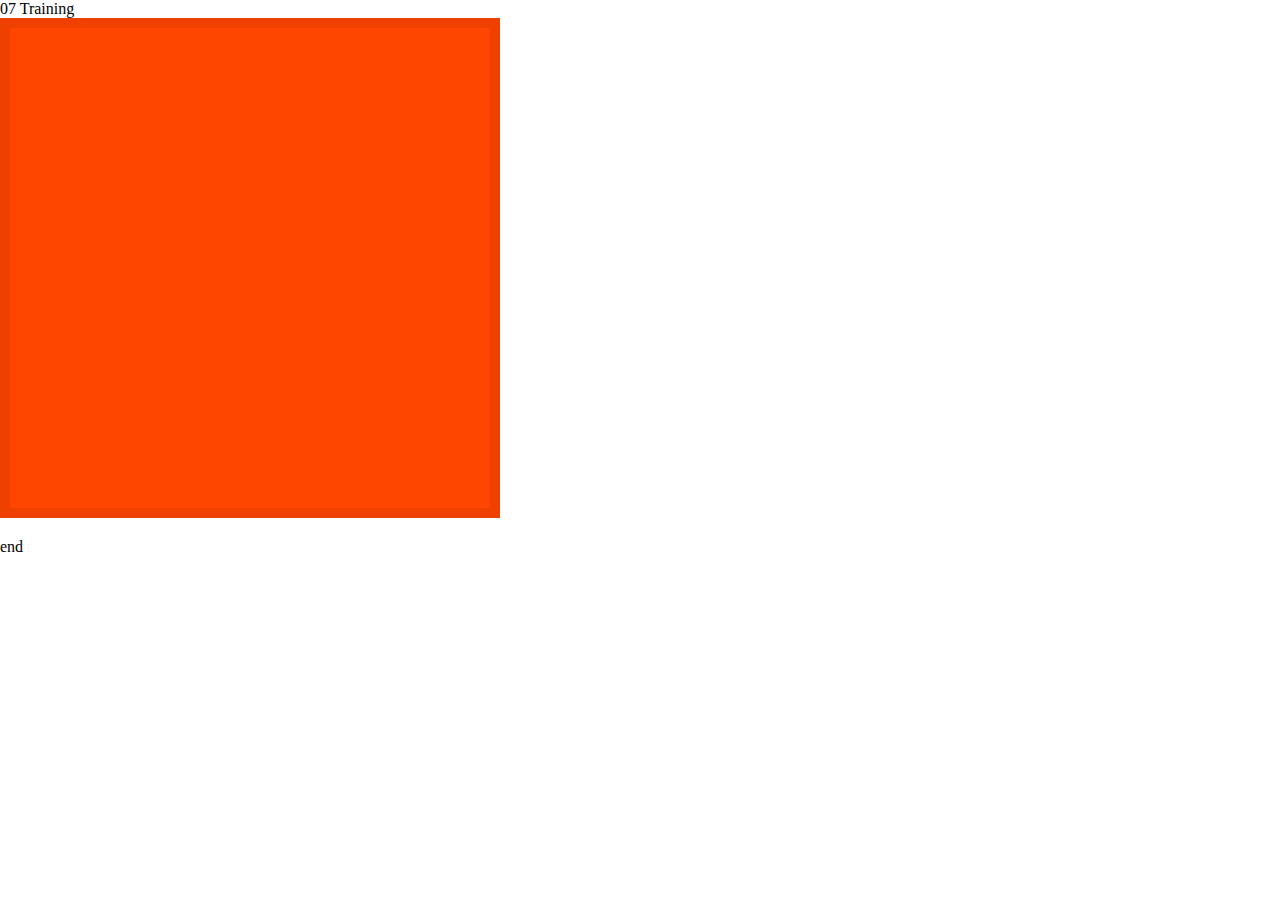
==== 07/index.html @ 36d3a2f5 "Try CSS positioning processing js" ====
<!DOCTYPE html>
<html lang="">
  <head>
    <meta charset="utf-8">
    <meta name="viewport" content="width=device-width, initial-scale=1.0">
    <title>learning perlin noise</title>
    <style> body {padding: 0; margin: 0;} </style>
    <script src="addons/p5.min.js"></script>
    <script src="addons/p5.dom.min.js"></script>
    <script src="addons/p5.sound.min.js"></script>
    <script src="sketch.js"></script>
    <script src="style.css"></script>
  </head>
  <body>
    <div class="flex-container">
      <div class = "title">07 Training</div>
      <div id = "sketch-holder">
      </div>
      <p>end</p>
    </div>
  </body>
</html>
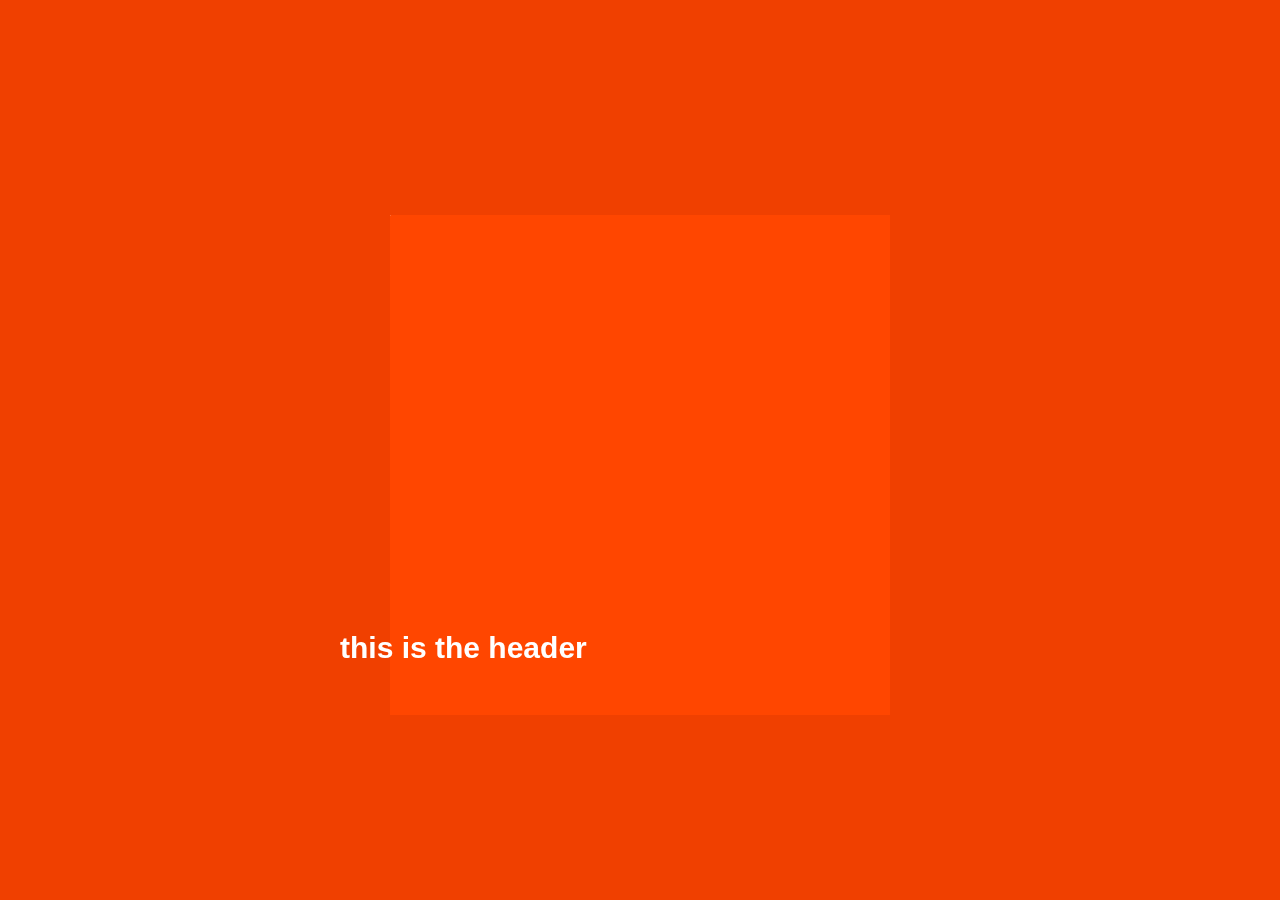
==== commit 187555f2: "flex structure" ====
--- a/07/index.html
+++ b/07/index.html
@@ -3,20 +3,28 @@
   <head>
     <meta charset="utf-8">
     <meta name="viewport" content="width=device-width, initial-scale=1.0">
-    <title>learning perlin noise</title>
+    <title>Positioning P5</title>
     <style> body {padding: 0; margin: 0;} </style>
     <script src="addons/p5.min.js"></script>
     <script src="addons/p5.dom.min.js"></script>
     <script src="addons/p5.sound.min.js"></script>
     <script src="sketch.js"></script>
-    <script src="style.css"></script>
+    <link rel="stylesheet" type="text/css" href="style.css">
   </head>
   <body>
-    <div class="flex-container">
-      <div class = "title">07 Training</div>
-      <div id = "sketch-holder">
-      </div>
-      <p>end</p>
+    <div class="wrapper">
+        <!-- <div id="row1"></div> -->
+
+        <div id="sketch-holder">
+          <div class="title">
+               this is the header
+          </div>
+        </div>
+        <!-- <div id="row3">
+            <div id="col1">col1</div>
+            <div id="col2">col2</div>
+            <div id="col3">col3</div>
+        </div> -->
     </div>
   </body>
 </html>
--- a/07/style.css
+++ b/07/style.css
@@ -0,0 +1,52 @@
+body{
+  background: rgb(240, 64, 0);
+}
+
+.wrapper, html, body {
+    height: 100%;
+    margin: 0;
+}
+.wrapper {
+    display: flex;
+    flex-direction: column;
+		justify-content:center;
+    align-items: center;
+}
+
+#row1 {
+    background-color: red;
+		width: 200px;
+}
+#row2 {
+    background-color: blue;
+}
+#row3 {
+    background-color: green;
+    display: flex;
+    /* flex: 2; */
+    width: 500px;
+    height: 200px;
+}
+#col1 {
+    background-color: yellow;
+    flex: 1;
+}
+#col2 {
+    background-color: orange;
+    flex: 1;
+}
+#col3 {
+    background-color: purple;
+    flex: 2;
+}
+
+.title{
+    font-size: 30px;
+    font-family: "SF Pro Text","Helvetica Neue","Helvetica","Arial",sans-serif;
+    color: white;
+    font-weight: bold;
+
+    position: relative;
+    top: 450px;
+    left: -50px;
+}
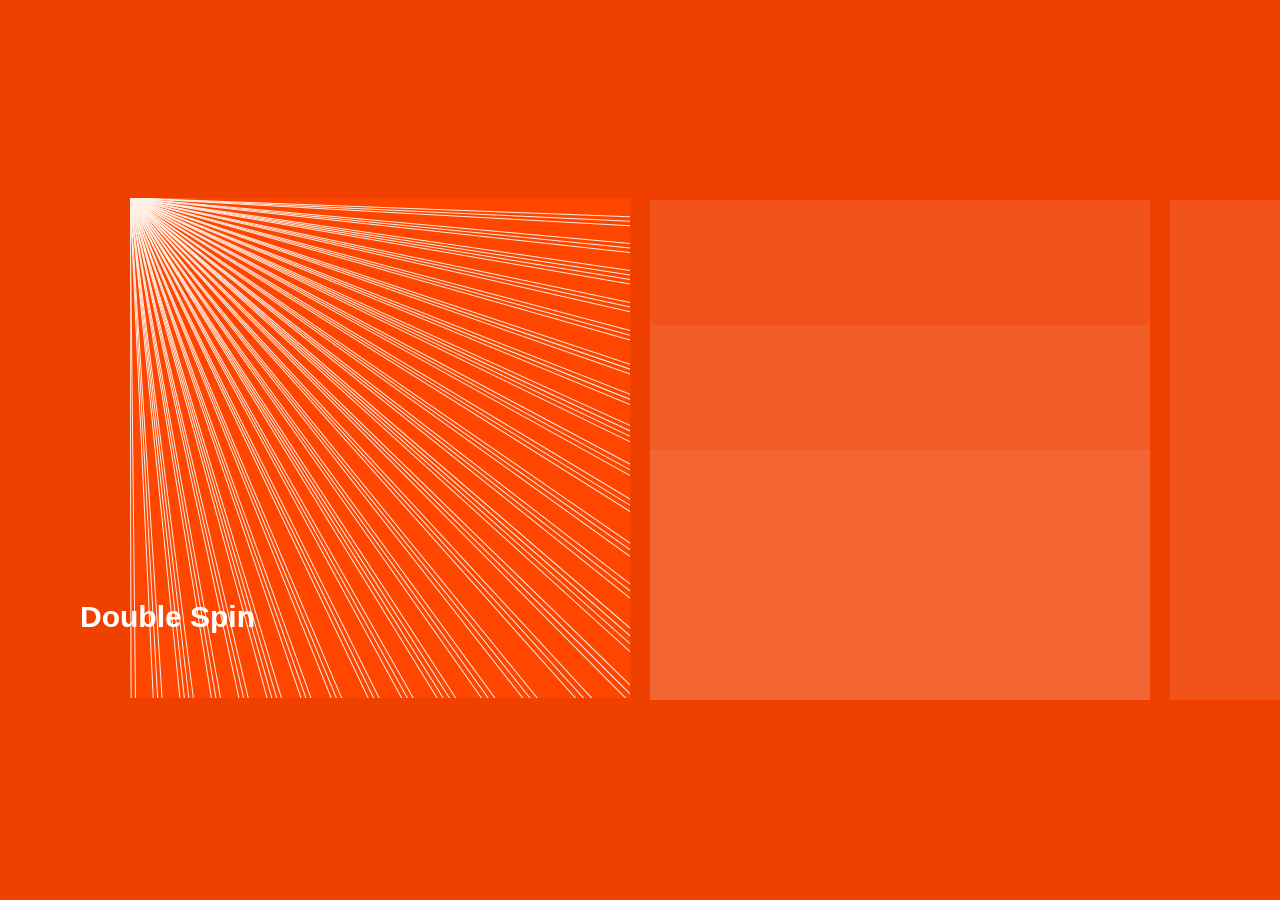
==== commit f0a3655f: "flex position done" ====
--- a/07/index.html
+++ b/07/index.html
@@ -13,18 +13,25 @@
   </head>
   <body>
     <div class="wrapper">
-        <!-- <div id="row1"></div> -->
-
-        <div id="sketch-holder">
-          <div class="title">
-               this is the header
-          </div>
+        <div class="row1">
+          <div class="col1"></div>
+          <div class="col2"></div>
+          <div class="col3"></div>
         </div>
-        <!-- <div id="row3">
-            <div id="col1">col1</div>
-            <div id="col2">col2</div>
-            <div id="col3">col3</div>
-        </div> -->
+        <div class="row1">
+          <div class="title">Double Spin</div>
+          <div id="sketch-holder"></div>
+        </div>
+        <div class="row2">
+            <div class="col1"></div>
+            <div class="col2"></div>
+            <div class="col3"></div>
+        </div>
+        <div class="row3">
+            <div class="col1"></div>
+            <div class="col2"></div>
+            <div class="col3"></div>
+        </div>
     </div>
   </body>
 </html>
--- a/07/style.css
+++ b/07/style.css
@@ -8,35 +8,56 @@
 }
 .wrapper {
     display: flex;
-    flex-direction: column;
-		justify-content:center;
+
+    flex-direction: row;
+    overflow-x: auto;
+    overflow-y: hidden;
+    flex-wrap: nowrap;
+
+    justify-content:center;
     align-items: center;
+
+
+    -webkit-overflow-scrolling: touch; /* for iOS */
 }
 
-#row1 {
-    background-color: red;
-		width: 200px;
+.wrapper > div{
+    padding: 10px;
 }
-#row2 {
-    background-color: blue;
+
+.row1 {
+    background: rgb(240, 64, 0);
+		width: 500px;
+    height: 500px;
+    /* flex: 1; */
+    flex: 1 0 auto;
 }
-#row3 {
-    background-color: green;
+.row2 {
+    width: 500px;
+    height: 500px;
     display: flex;
-    /* flex: 2; */
+    flex-direction: column;
+    flex: 0 0 auto;
+}
+.row3 {
     width: 500px;
-    height: 200px;
+    height: 500px;
+    display: flex;
+    flex: 0 0 auto;
 }
-#col1 {
-    background-color: yellow;
+.col1 {
+    background-color: white;
+    opacity: 0.1;
     flex: 1;
 }
-#col2 {
-    background-color: orange;
+.col2 {
+    background-color: white;
+    opacity: 0.15;
     flex: 1;
 }
-#col3 {
-    background-color: purple;
+.col3 {
+    background-color: white;
+    opacity: 0.2;
     flex: 2;
 }
 
@@ -47,6 +68,16 @@
     font-weight: bold;
 
     position: relative;
-    top: 450px;
+    top: 400px;
     left: -50px;
+    z-index: 1;
 }
+
+#sketch-holder{
+  position: relative;
+  top: -36px; /* the height of .title */
+  z-index: 100px;
+  height: 500px;
+  width: 500px;
+  /* top:-50px; */
+}
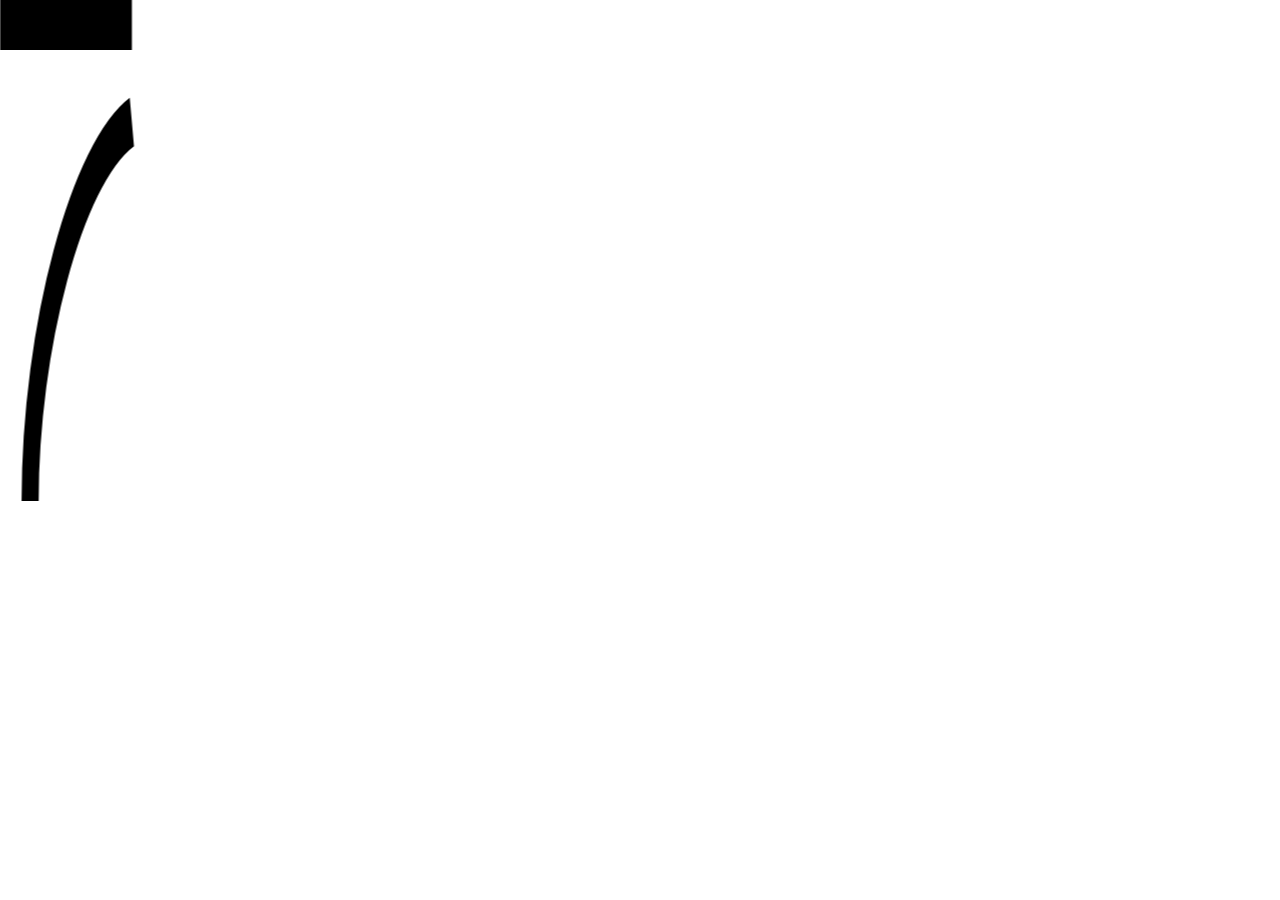
==== commit d8fd2061: "test" ====
--- a/07/index.html
+++ b/07/index.html
@@ -1,37 +1,33 @@
 <!DOCTYPE html>
 <html lang="">
-  <head>
-    <meta charset="utf-8">
-    <meta name="viewport" content="width=device-width, initial-scale=1.0">
-    <title>Positioning P5</title>
-    <style> body {padding: 0; margin: 0;} </style>
-    <script src="addons/p5.min.js"></script>
-    <script src="addons/p5.dom.min.js"></script>
-    <script src="addons/p5.sound.min.js"></script>
-    <script src="sketch.js"></script>
-    <link rel="stylesheet" type="text/css" href="style.css">
-  </head>
-  <body>
-    <div class="wrapper">
-        <div class="row1">
-          <div class="col1"></div>
-          <div class="col2"></div>
-          <div class="col3"></div>
-        </div>
-        <div class="row1">
-          <div class="title">Double Spin</div>
-          <div id="sketch-holder"></div>
-        </div>
-        <div class="row2">
-            <div class="col1"></div>
-            <div class="col2"></div>
-            <div class="col3"></div>
-        </div>
-        <div class="row3">
-            <div class="col1"></div>
-            <div class="col2"></div>
-            <div class="col3"></div>
-        </div>
-    </div>
-  </body>
-</html>
+
+<head>
+  <meta charset="utf-8">
+  <meta name="viewport" content="width=device-width, initial-scale=1.0">
+  <title>Digtal Dots</title>
+  <style>
+    body {
+      padding: 0;
+      margin: 0;
+    }
+  </style>
+  <script src="addons/p5.min.js"></script>
+  <script src="addons/p5.dom.min.js"></script>
+  <script src="addons/p5.sound.min.js"></script>
+  <!-- <script src="sketch.js"></script> -->
+  <link rel="stylesheet" type="text/css" href="style.css">
+</head>
+
+<body>
+  <svg width="392px" height="502px" viewBox="0 0 392 502" version="1.1" xmlns="http://www.w3.org/2000/svg" xmlns:xlink="http://www.w3.org/1999/xlink">
+    <!-- Generator: Sketch 57.1 (83088) - https://sketch.com -->
+    <title>Artboard</title>
+    <desc>Created with Sketch.</desc>
+    <g id="Artboard" stroke="none" stroke-width="1" fill="none" fill-rule="evenodd">
+      <path d="M0,25 L385.5,25" id="Path" stroke="#000000" stroke-width="50"></path>
+      <path d="M385.441594,122 C224.863094,163.308594 88,336.960938 88,500.996094" id="Path-2" stroke="#000000" stroke-width="50"></path>
+    </g>
+  </svg>
+</body>
+
+</html>--- a/07/style.css
+++ b/07/style.css
@@ -1,4 +1,4 @@
-body{
+/* body{
   background: rgb(240, 64, 0);
 }
 
@@ -8,56 +8,34 @@
 }
 .wrapper {
     display: flex;
-
-    flex-direction: row;
-    overflow-x: auto;
-    overflow-y: hidden;
-    flex-wrap: nowrap;
-
-    justify-content:center;
+    flex-direction: column;
+		justify-content:center;
     align-items: center;
-
-
-    -webkit-overflow-scrolling: touch; /* for iOS */
 }
 
-.wrapper > div{
-    padding: 10px;
+#row1 {
+    background-color: red;
+		width: 200px;
 }
-
-.row1 {
-    background: rgb(240, 64, 0);
-		width: 500px;
-    height: 500px;
-    /* flex: 1; */
-    flex: 1 0 auto;
+#row2 {
+    background-color: blue;
 }
-.row2 {
+#row3 {
+    background-color: green;
+    display: flex;
     width: 500px;
-    height: 500px;
-    display: flex;
-    flex-direction: column;
-    flex: 0 0 auto;
+    height: 200px;
 }
-.row3 {
-    width: 500px;
-    height: 500px;
-    display: flex;
-    flex: 0 0 auto;
-}
-.col1 {
-    background-color: white;
-    opacity: 0.1;
+#col1 {
+    background-color: yellow;
     flex: 1;
 }
-.col2 {
-    background-color: white;
-    opacity: 0.15;
+#col2 {
+    background-color: orange;
     flex: 1;
 }
-.col3 {
-    background-color: white;
-    opacity: 0.2;
+#col3 {
+    background-color: purple;
     flex: 2;
 }
 
@@ -68,16 +46,9 @@
     font-weight: bold;
 
     position: relative;
-    top: 400px;
+    top: 450px;
     left: -50px;
-    z-index: 1;
-}
-
-#sketch-holder{
-  position: relative;
-  top: -36px; /* the height of .title */
-  z-index: 100px;
-  height: 500px;
-  width: 500px;
-  /* top:-50px; */
-}
+} */
+#Artboard {
+  transform: rotateY(70deg);
+}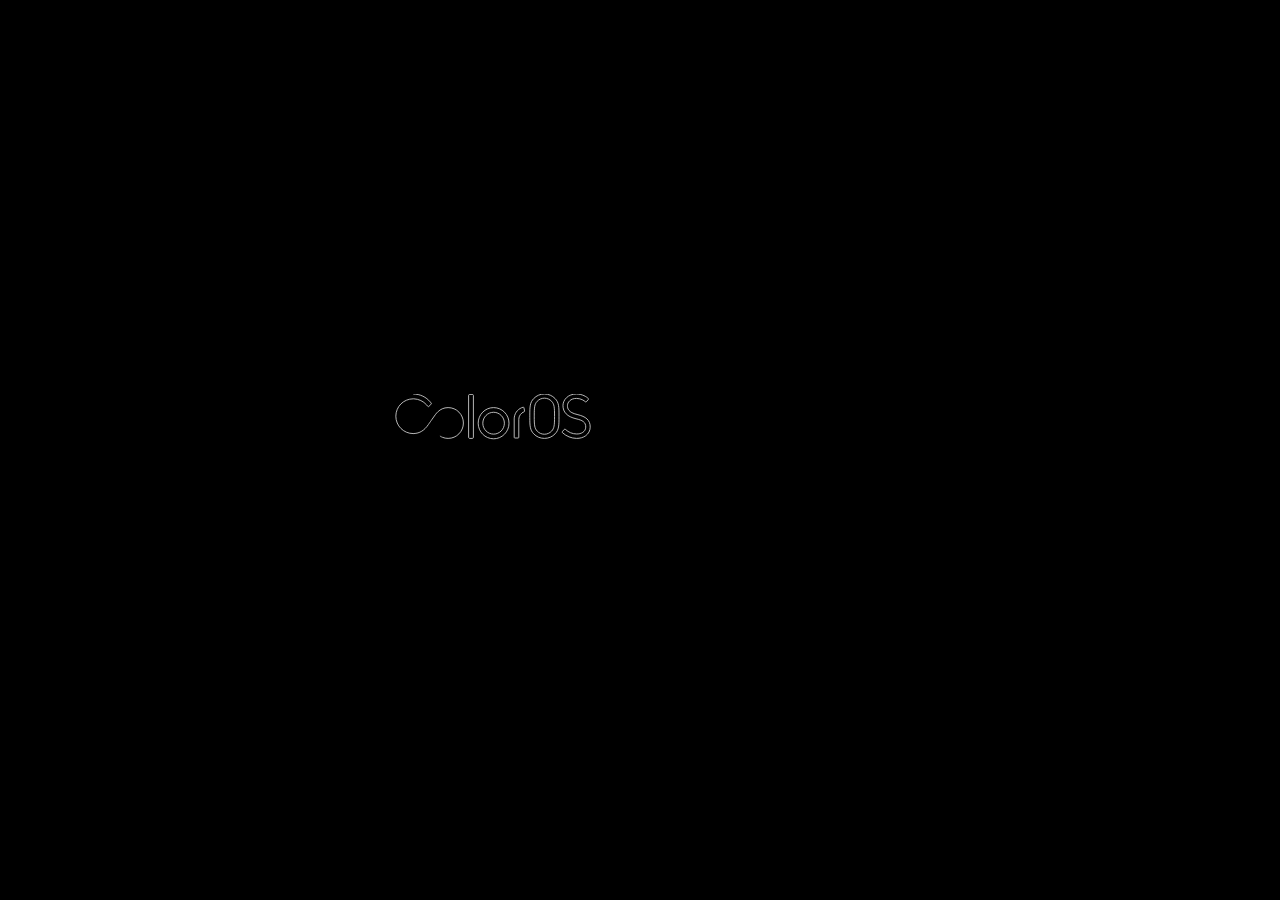
==== commit 024caeb8: "gradiant svg" ====
--- a/07/index.html
+++ b/07/index.html
@@ -13,21 +13,36 @@
   </style>
   <script src="addons/p5.min.js"></script>
   <script src="addons/p5.dom.min.js"></script>
-  <script src="addons/p5.sound.min.js"></script>
   <!-- <script src="sketch.js"></script> -->
   <link rel="stylesheet" type="text/css" href="style.css">
+  <script type='text/javascript'>
+    var v = document.getElementById("path-coloros");
+    var l = v.getTotalLength();
+    console.log(l);
+  </script>
 </head>
 
 <body>
-  <svg width="392px" height="502px" viewBox="0 0 392 502" version="1.1" xmlns="http://www.w3.org/2000/svg" xmlns:xlink="http://www.w3.org/1999/xlink">
-    <!-- Generator: Sketch 57.1 (83088) - https://sketch.com -->
-    <title>Artboard</title>
-    <desc>Created with Sketch.</desc>
-    <g id="Artboard" stroke="none" stroke-width="1" fill="none" fill-rule="evenodd">
-      <path d="M0,25 L385.5,25" id="Path" stroke="#000000" stroke-width="50"></path>
-      <path d="M385.441594,122 C224.863094,163.308594 88,336.960938 88,500.996094" id="Path-2" stroke="#000000" stroke-width="50"></path>
-    </g>
-  </svg>
+  <div class="wrapper">
+    <svg width="498px" height="112px" viewBox="0 0 498 112" version="1.1" xmlns="http://www.w3.org/2000/svg" xmlns:xlink="http://www.w3.org/1999/xlink">
+      <defs>
+        <linearGradient id="header-shape-gradient" x2="0.35" y2="1">
+          <stop offset="0%" stop-color="var(--color-stop)" />
+          <stop offset="30%" stop-color="var(--color-stop)" />
+          <stop offset="100%" stop-color="var(--color-bot)" />
+        </linearGradient>
+      </defs>
+      <g class="logo-coloros">
+        <g transform="translate(-471.000000, -344.000000)">
+          <path id="path-coloros"
+            d="M727.5,378 C748.72927,378 766,395.49517 766,417.000323 C766,427.417872 761.995489,437.211287 754.723905,444.577368 C747.451683,451.943449 737.783905,456 727.5,456 C706.271368,456 689,438.50483 689,416.999677 C689,406.582774 693.004511,396.788713 700.276733,389.421985 C707.548317,382.056551 717.216095,378 727.5,378 Z M674.373673,345 C675.768116,345 676.909125,346.054753 676.994832,347.387156 L677,347.548327 L677,452.451673 C677,453.805044 675.912624,454.91185 674.539738,454.994987 L674.373673,455 L667.625664,455 C666.23122,455 665.090825,453.945247 665.005165,452.612844 L665,452.451673 L665,347.548327 C665,346.194956 666.086763,345.08815 667.459601,345.005013 L667.625664,345 L674.373673,345 Z M854.49968,344 C864.907705,344 874.142094,347.986183 881.178793,355.345437 C891,365.618091 891,376.349133 891,399.500321 C891,422.650867 891,433.382551 881.178793,443.655205 C874.142094,451.013817 864.907705,455 854.49968,455 C844.092295,455 834.857267,451.013817 827.821846,443.655205 C818.392874,433.793458 818.015715,423.508668 818.000629,402.219541 L818.000629,396.78103 C818.015715,375.491383 818.392874,365.207184 827.821846,355.345437 C834.857267,347.986183 844.092295,344 854.49968,344 Z M526.578799,344 C543.705755,344 559.022017,351.736909 569.21763,363.900967 C569.214413,363.906107 569.211196,363.91189 569.207978,363.91703 C569.79803,364.612909 570.369422,365.325493 570.920867,366.052857 L570.903494,366.039363 C570.903494,366.039363 570.931162,366.071491 570.9717,366.120324 C571.086236,366.271965 571.202702,366.422321 571.315951,366.57589 C571.658271,367.066796 572.075233,367.803155 571.988366,368.394298 C571.939463,368.73035 571.70074,369.099172 571.424052,369.427514 L570.429908,370.382981 C570.427977,370.384909 570.415751,370.394547 570.420899,370.392619 L566.026072,374.618009 C566.027359,374.614796 565.010693,375.637088 564.02234,375.534281 C563.477973,375.478379 563.022404,375.033094 562.623459,374.531907 C562.462594,374.310871 562.298512,374.093048 562.133787,373.875867 C562.009599,373.702379 561.887985,373.535959 561.773449,373.397812 C561.757363,373.377893 561.736772,373.352834 561.719399,373.33163 C561.178249,372.640249 560.617796,371.966217 560.03997,371.310177 C559.891974,371.132834 559.796742,371.017175 559.796742,371.017175 L559.808325,371.049302 C551.794039,362.088984 540.44599,356.600347 528.371476,356.104944 C527.777563,356.081169 527.181076,356.063821 526.58459,356.063821 C502.599644,356.063821 483.087383,375.549702 483.087383,399.5 C483.087383,423.450941 502.599644,442.935537 526.58459,442.935537 C527.186868,442.935537 527.780137,442.922043 528.371476,442.901482 L528,442.912 L528,442.836624 C542.72989,442.326878 553.97531,435.411679 564.263128,420.603838 C564.263128,420.603838 573.660733,407.102057 577.670216,401.571838 C581.735537,395.965934 591.791013,378 613.801127,378 C635.062231,378 652,395.270532 652,416.5 C652,437.729468 634.863907,455 613.801127,455 C608.902661,455 604.139844,454.079663 599.631757,452.262199 L599.018608,452.008804 L598.879332,451.950585 C598.5259,451.799214 598.173609,451.642093 597.823791,451.479221 L597.301083,451.230602 L597.064892,451.112869 L596.445129,450.800423 L595.830662,450.476334 L595.414117,450.249924 C595.105613,450.078716 594.797965,449.904057 594.493074,449.724798 L594.038044,449.452315 L593.796076,449.298357 C593.41419,449.06095 593.036796,448.817721 592.665179,448.568024 C592.514992,448.467757 592.365447,448.366196 592.217185,448.262047 L591.685192,447.88839 L591.159457,447.504545 L590.890533,447.307892 C590.583098,447.07566 590.28465,446.833078 589.984917,446.590497 C589.657586,446.270289 589.332823,445.853048 589.267356,445.396994 C589.206882,444.983563 589.368527,444.559909 589.55936,444.221896 L589.631913,444.099343 L594.487963,437.614969 C594.487963,437.614969 595.025813,436.736499 595.995611,436.654992 C596.55785,436.607769 597.08543,436.908571 597.57771,437.268886 C597.761914,437.415082 597.949969,437.555456 598.138665,437.697123 C598.279225,437.807094 598.417859,437.912536 598.552001,438.005688 C599.319624,438.558774 600.116771,439.071107 600.940233,439.540098 C600.984519,439.567268 601.018696,439.588615 601.033016,439.59759 L601.040357,439.602199 L601.030088,439.589262 C604.857292,441.750504 609.231331,442.971823 613.801127,442.971823 C624.381617,442.971823 633.881273,436.625235 638.003075,426.802935 C639.393268,423.519995 640.09735,420.039754 640.09735,416.455365 C640.09735,409.39397 637.368951,402.75499 632.415344,397.761686 C627.461095,392.768382 620.874684,390.018474 613.868519,390.018474 C604.532074,390.018474 597.498498,394.240339 590.436635,404.113548 L590.10558,404.580499 L574.133758,427.570141 C562.003537,445.029967 547.35716,453.993654 529.398686,454.932134 L528.811909,454.959893 L528,454.986415 C527.528423,454.994039 527.054323,455 526.578799,455 C496.04601,455 471.265105,430.414865 471.002574,399.987693 L471,399.83541 L471,399.5 C471,368.848579 495.883215,344 526.578799,344 Z M935.264805,344.009797 C949.905748,344.3155 959.639195,351.063448 964.07604,354.978504 C964.849184,355.661165 964.972284,356.808411 964.377642,357.627347 L964.271877,357.76066 L959.611586,363.153496 C958.88795,363.990326 957.617895,364.075743 956.798588,363.332679 C953.877719,360.683465 946.534132,355.279712 935.028516,355.038874 C919.50213,354.714546 912.293382,365.091757 912.132859,372.563502 C911.96399,380.432148 914.543266,390.112535 936.161805,395.16306 C947.817671,397.88613 955.672362,401.393368 960.880356,406.201771 C966.526898,411.414139 969.179373,418.230806 968.990599,427.040324 C968.805035,435.696348 964.795181,443.272136 957.698799,448.37147 C951.508406,452.820222 943.339091,455.170797 934.693987,454.99033 C921.647996,454.71738 909.599171,449.790806 899.651266,440.725679 C898.897587,440.039368 898.787613,438.902882 899.37594,438.09328 L899.48047,437.961506 L904.134982,432.575735 C904.870818,431.724133 906.165272,431.652846 906.991642,432.417746 C915.031897,439.858022 924.419257,443.740966 934.930276,443.96061 C945.771971,444.187318 957.558823,438.915865 957.818227,426.807193 C958.091758,414.052434 949.513431,409.618453 933.588949,405.897994 C911.57103,400.754988 900.593212,389.460668 900.960488,372.329729 C901.26001,358.348484 913.669571,344.148891 934.009622,344.001045 L934.63475,344.001045 L935.264805,344.009797 Z M803.273504,378.152714 L803.308057,378.291758 L804.967271,386.453298 C805.127861,387.246434 804.684177,388.037005 803.9282,388.304376 C795.993499,391.10933 790.64023,398.602125 790.479831,407.065057 L790.476125,407.456329 L790.476125,452.383593 C790.476125,453.226527 789.837481,453.919047 789.021656,453.993393 L788.875942,454 L780.600183,454 C779.76571,454 779.08014,453.354309 779.006541,452.53069 L779,452.383593 L779,406.313111 C779,393.935832 786.329994,382.936443 797.681075,378.27124 L797.743835,378.246555 L797.808023,378.223793 L801.24007,377.081857 C802.103572,376.794353 803.019204,377.290937 803.273504,378.152714 Z M854.49968,354.42545 C847.610645,354.42545 841.014378,357.338207 836.470057,362.244377 C829.939753,369.226867 829.156465,376.509497 829.141227,398.819641 L829.141227,399.500321 C829.141227,422.343991 829.87379,429.702603 836.470057,436.756265 C841.014378,441.662435 847.610645,444.57455 854.49968,444.57455 C861.389355,444.57455 867.986261,441.662435 872.529943,436.756265 C879.060247,429.77314 879.844162,422.491133 879.859412,400.181001 L879.859412,399.500321 C879.859412,376.656651 879.12621,369.297397 872.529943,362.244377 C867.986261,357.338207 861.389355,354.42545 854.49968,354.42545 Z M727.5,389.692983 C712.636318,389.692983 700.543615,401.942835 700.543615,416.999677 C700.544254,432.055871 712.636318,444.305724 727.5,444.306371 C742.363682,444.306371 754.456385,432.057165 754.456385,417.000323 C754.456385,401.943482 742.363682,389.692983 727.5,389.692983 Z">
+          </path>
+        </g>
+      </g>
+    </svg>
+  </div>
+
+
 </body>
 
 </html>--- a/07/style.css
+++ b/07/style.css
@@ -1,54 +1,72 @@
-/* body{
-  background: rgb(240, 64, 0);
+:root {
+  --COLOR-DARK: #232323;
+  --COLOR-RED: #EB0000;
+  --CURVE-SHOW: cubic-bezier(0.6, 0, 0, 1);
+  --SIZE-SECTION-HEIGHT: 80rem;
+  --SIZE-SECTION-WIDTH: 48rem;
+  --COLOR-BG: #E4E4E4;
 }
 
-.wrapper, html, body {
-    height: 100%;
-    margin: 0;
-}
-.wrapper {
-    display: flex;
-    flex-direction: column;
-		justify-content:center;
-    align-items: center;
+body {
+  background-color: #000;
 }
 
-#row1 {
-    background-color: red;
-		width: 200px;
-}
-#row2 {
-    background-color: blue;
-}
-#row3 {
-    background-color: green;
-    display: flex;
-    width: 500px;
-    height: 200px;
-}
-#col1 {
-    background-color: yellow;
-    flex: 1;
-}
-#col2 {
-    background-color: orange;
-    flex: 1;
-}
-#col3 {
-    background-color: purple;
-    flex: 2;
+.wrapper {
+  position: fixed;
+  left: 0;
+  right: 0;
+  top: 0;
+  bottom: 0;
+  display: flex;
+  justify-content: center;
+  align-items: center;
 }
 
-.title{
-    font-size: 30px;
-    font-family: "SF Pro Text","Helvetica Neue","Helvetica","Arial",sans-serif;
-    color: white;
-    font-weight: bold;
+.logo-coloros {
+  transform: scale(0.4);
+  flex: 1;
+  /* fill: url(#header-shape-gradient) #fff; */
+  /* stroke: url(#header-shape-gradient) #fff; */
+  stroke: var(--COLOR-BG);
+  stroke-width: 2;
+  stroke-dasharray: 500px;
+  stroke-dashoffset: 1000px;
+  animation: loop var(--CURVE-SHOW) 3s infinite;
+}
 
-    position: relative;
-    top: 450px;
-    left: -50px;
-} */
-#Artboard {
-  transform: rotateY(70deg);
+#header-shape-gradient {
+  --color-stop: #f12c06;
+  --color-bot: #faed34;
+  animation: gradloop var(--CURVE-SHOW) 3s infinite;
+}
+
+@keyframes loop {
+  0% {
+    stroke-dashoffset: 500px;
+  }
+
+  65% {
+    stroke-dashoffset: 0;
+  }
+
+  100% {
+    stroke-dashoffset: -500px;
+  }
+}
+
+@keyframes gradloop {
+  0% {
+    --color-stop: #000;
+    --color-bot: #FFF;
+  }
+
+  65% {
+    --color-stop: #FFF;
+    --color-bot: #000;
+  }
+
+  100% {
+    --color-stop: #000;
+    --color-bot: #FFF;
+  }
 }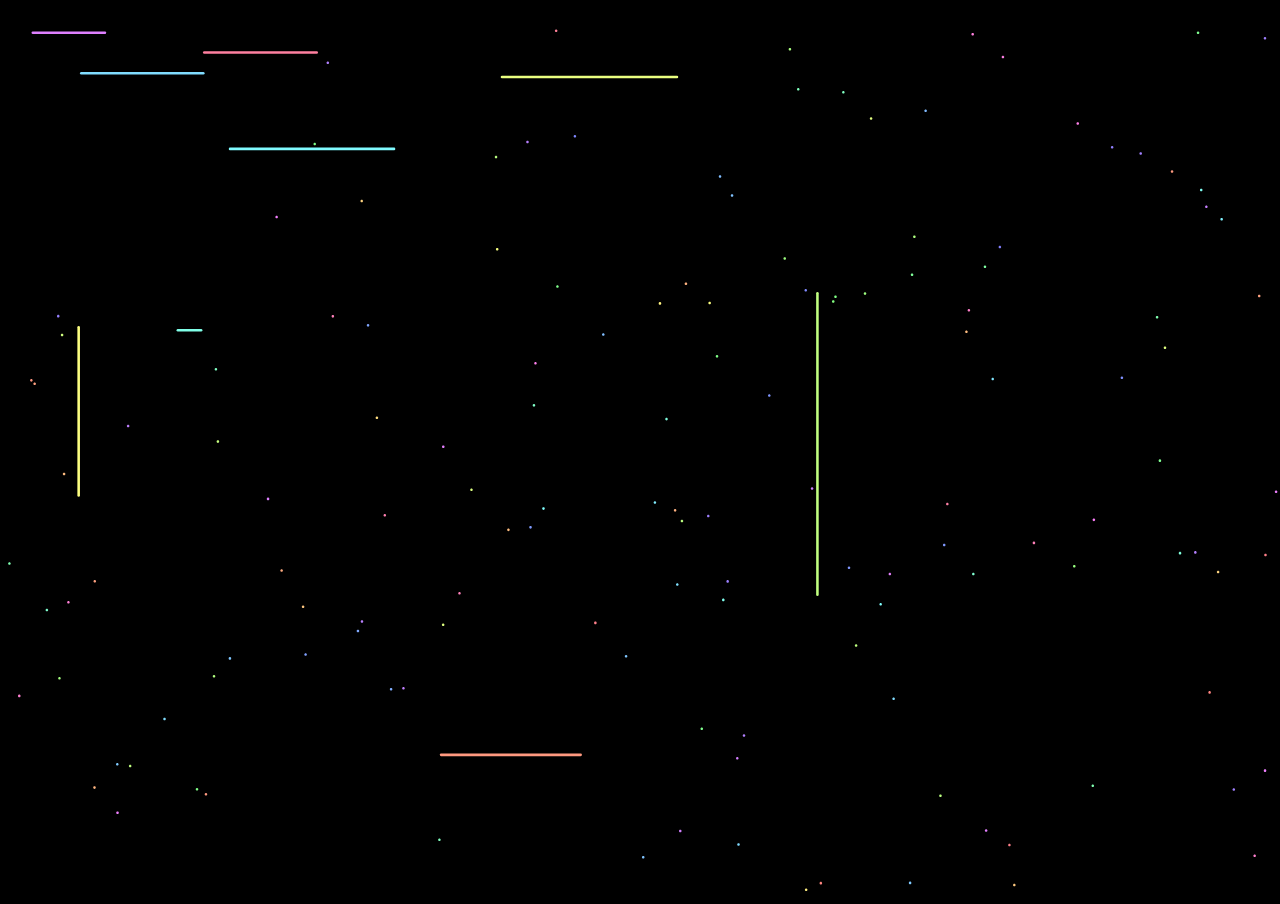
==== commit 4ebc5d6f: "os 7" ====
--- a/07/index.html
+++ b/07/index.html
@@ -13,7 +13,7 @@
   </style>
   <script src="addons/p5.min.js"></script>
   <script src="addons/p5.dom.min.js"></script>
-  <!-- <script src="sketch.js"></script> -->
+  <script src="sketch.js"></script>
   <link rel="stylesheet" type="text/css" href="style.css">
   <script type='text/javascript'>
     var v = document.getElementById("path-coloros");
@@ -23,7 +23,7 @@
 </head>
 
 <body>
-  <div class="wrapper">
+  <!-- <div class="wrapper">
     <svg width="498px" height="112px" viewBox="0 0 498 112" version="1.1" xmlns="http://www.w3.org/2000/svg" xmlns:xlink="http://www.w3.org/1999/xlink">
       <defs>
         <linearGradient id="header-shape-gradient" x2="0.35" y2="1">
@@ -40,7 +40,7 @@
         </g>
       </g>
     </svg>
-  </div>
+  </div> -->
 
 
 </body>
